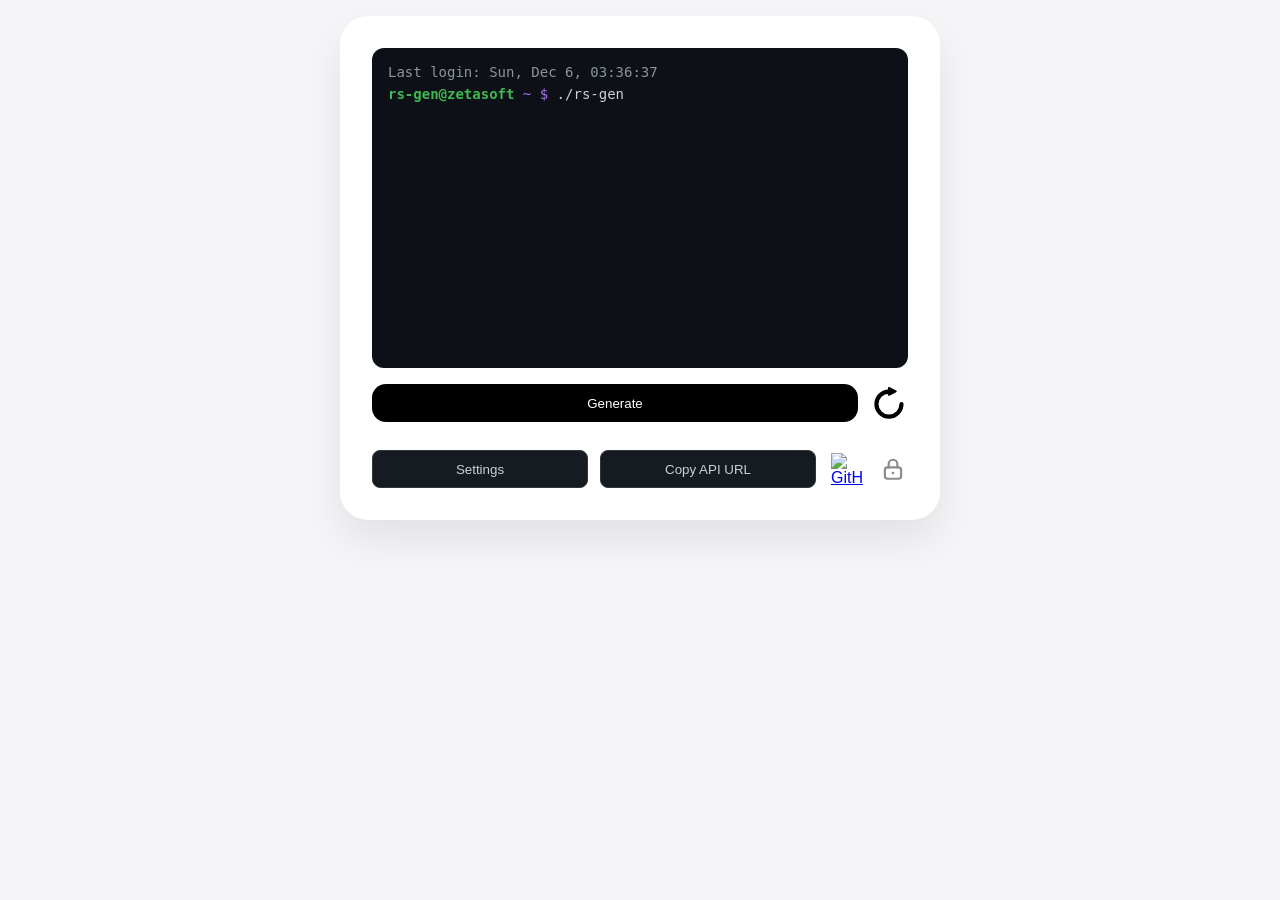
==== simple-web-front/index.html @ 3e701096 "[FCT] Add a discreet link to the admin page A faded lock next to the GitHub icon of the generator pa" ====
<!DOCTYPE html>
<html lang="en">

<head>
  <meta charset="UTF-8">
  <title>Markov Generator</title>
  <meta name="viewport" content="width=device-width, initial-scale=1.0">

  <meta name="description" content="A configurable word generator based on Markov chains.">
  <meta name="theme-color" content="#161b22">

  <link rel="stylesheet" href="style.css">
  <link rel="icon" type="image/png" sizes="32x32" href="icon-32.png">
  <link rel="icon" type="image/png" sizes="192x192" href="icon-192.png">
  <link rel="icon" type="image/svg+xml" href="icon.svg">
  <link rel="apple-touch-icon" sizes="180x180" href="apple-touch-icon.png">
  <meta name="apple-mobile-web-app-title" content="Markov Generator">
  <meta name="apple-mobile-web-app-capable" content="yes">
  <meta name="apple-mobile-web-app-status-bar-style" content="black-translucent">
</head>

<body>

  <div class="app">
    <div class="card">

      <!-- Terminal -->
      <div id="terminal" class="terminal"></div>

      <!-- Generate / Reset -->
      <div class="generate-row">
        <button id="generate-btn" class="primary-btn" title="Generate a new word">
          Generate
        </button>

        <button id="reset-btn" class="icon-btn" title="Clear terminal output">
          <img src="reload.svg" alt="Reset">
        </button>
      </div>

      <!-- Action Buttons -->
      <div class="action-buttons">
        <button id="open-settings" class="action-btn" title="Open configuration panel">
          Settings
        </button>

        <button id="copy-command" class="action-btn"
          title="Copy the API request triggered when clicking Generate"
          disabled>
          Copy API URL
        </button>

        <a href="https://github.com/jferdelyi/rs-gen"
           target="_blank"
           rel="noopener"
           class="icon-btn"
           title="View source code on GitHub">
          <img src="github-icon.svg" alt="GitHub repository">
        </a>

        <a href="admin.html"
           class="icon-btn admin-link"
           title="Model administration">
          <img src="admin-icon.svg" alt="Model administration">
        </a>
      </div>

    </div>
  </div>

  <!-- Settings Modal -->
  <div id="settings-modal" class="hidden modal">
    <div class="modal-content">

      <!-- General Settings -->
      <h3>General Settings</h3>

      <div class="input-group">
        <label for="randomness" class="label-title">
          Randomness
        </label>
        <div class="slider-inline">
          <input type="range"
                 id="randomness"
                 min="0"
                 max="1"
                 step="0.01"
                 value="0.1"
                 title="Adjust the level of randomness applied during prediction">
          <span id="randomness-val" class="slider-value">0.10</span>
        </div>
      </div>

      <div class="input-group">
        <label for="max_n" class="label-title">
          Maximum n-gram order
        </label>
        <div class="slider-inline">
          <input type="range"
                 id="max_n"
                 min="0"
                 max="100"
                 step="1"
                 value="0"
                 title="Limit the maximum n-gram order used for prediction">
          <span id="max_n-val" class="slider-value">No limit</span>
        </div>
      </div>

      <div class="input-group">
        <label for="nb_try" class="label-title">
          Retry Attempts
        </label>
        <div class="slider-inline">
          <input type="range"
                 id="nb_try"
                 min="1"
                 max="100"
                 step="1"
                 value="1"
                 title="Number of retries if the generated word already exists in the training dataset">
          <span id="nb_try-val" class="slider-value">1</span>
        </div>
      </div>

      <label title="Add more randomness to predictions">
        <input type="checkbox" id="reduce_random">
        Advance randomness
      </label>

      <!-- Seed Options -->
      <div id="seed-options">
        <h3>Seed Configuration</h3>

        <label class="seed-option" title="Generate without an initial seed">
          <input type="radio" name="seed" value="none" checked>
          <span>No seed</span>
        </label>

        <label class="seed-option" title="Provide a custom starting sequence">
          <input type="radio" name="seed" value="custom">
          <span>Custom seed</span>
          <input type="text" id="custom-seed" disabled>
        </label>

        <label class="seed-option" title="Select a random seed from a specific n-gram order">
          <input type="radio" name="seed" value="random">
          <span>Random n-gram</span>
          <input type="number" id="random-seed" value="2" min="2" disabled>
        </label>

        <label class="seed-option" title="Select a random seed from a randomly chosen n-gram order">
          <input type="radio" name="seed" value="full-random">
          <span>Fully random</span>
        </label>
      </div>

      <!-- Model Intensities -->
      <h3>Model Weights</h3>
      <div id="model-intensities">Loading models...</div>

      <!-- Close Modal -->
      <button id="close-settings" class="primary-btn">
        Close
      </button>

    </div>
  </div>

  <script src="script.js"></script>
</body>

</html>
---- simple-web-front/style.css ----
/* =========================
   Base Layout
========================= */
*,
*::before,
*::after {
  box-sizing: border-box;
}

body {
  margin: 0;
  font-family: -apple-system, BlinkMacSystemFont, sans-serif;
  background: #f5f5f7;
  display: flex;
  justify-content: center;
  align-items: flex-start;
  height: 100dvh;
  padding-top: 1rem;
  overflow-x: hidden;
}

.app {
  width: 100%;
  max-width: 600px;
}

/* =========================
   Card
========================= */
.card {
  background: #fff;
  padding: 2rem;
  border-radius: 28px;
  box-shadow: 0 20px 40px rgba(0, 0, 0, 0.08);
  display: flex;
  flex-direction: column;
  gap: 1rem;
}

/* =========================
   Terminal
========================= */
.terminal {
  background: #0d1117;
  color: #c9d1d9;
  font-family: "Menlo", "Consolas", monospace;
  font-size: 14px;
  padding: 16px;
  border-radius: 12px;
  height: 320px;
  overflow-y: auto;
  overflow-x: hidden;
}

.terminal-line {
  white-space: pre;
}

.terminal-muted {
  color: #8b949e;
  margin-bottom: 6px;
}

.terminal-user {
  color: #3fb950;
  font-weight: 600;
}

.terminal-path {
  color: #a371f7;
}

/* =========================
   Buttons
========================= */
.primary-btn {
  padding: 0.6rem 1.2rem;
  border-radius: 14px;
  border: none;
  background: black;
  color: white;
  font-family: inherit;
  cursor: pointer;
  transition: background 0.15s, transform 0.05s;
}

.primary-btn:hover {
  background: #222;
}

.primary-btn:active {
  transform: scale(0.98);
}

.primary-btn:disabled {
  opacity: 0.5;
  cursor: not-allowed;
}

.action-buttons {
  display: flex;
  gap: 12px;
  margin-top: 12px;
}

.action-btn {
  flex: 1;
  padding: 10px 14px;
  border-radius: 8px;
  border: 1px solid #30363d;
  background: #161b22;
  color: #c9d1d9;
  cursor: pointer;
  transition: background 0.15s, transform 0.05s;
}

.action-btn:hover:not(:disabled) {
  background: #21262d;
}

.action-btn:active:not(:disabled) {
  transform: scale(0.98);
}

.action-btn:disabled {
  opacity: 0.5;
  cursor: not-allowed;
}

.generate-row {
  display: flex;
  gap: 12px;
}

.generate-row .primary-btn {
  flex: 1;
}

/* Icon button for reset / GitHub */
.icon-btn {
  display: inline-flex;
  align-items: center;
  justify-content: center;
  width: 38px;
  height: 38px;
  border-radius: 12px;
  border: 1px solid transparent;
  background: transparent;
  cursor: pointer;
  transition: background 0.15s ease, transform 0.05s ease;
  padding: 0;
}

.icon-btn img {
  width: 32px;
  height: 32px;
}

.icon-btn:hover {
  background: rgba(0, 0, 0, 0.08);
}

.icon-btn:active {
  transform: scale(0.96);
}

/* Link to the admin page: faded until hovered, narrow enough to keep
   "Copy API URL" on one line on a 375 px phone */
.admin-link {
  width: 30px;
}

.admin-link img {
  width: 26px;
  height: 26px;
  opacity: 0.45;
  transition: opacity 0.15s ease;
}

.admin-link:hover img,
.admin-link:focus-visible img {
  opacity: 1;
}

/* =========================
   Form Elements
========================= */
.input-group {
  margin-bottom: 1.2rem;
}

.label-title {
  display: block;
  margin-bottom: 0.4rem;
  font-weight: 500;
}

input[type="range"] {
  width: 100%;
}

input[type="number"],
input[type="text"] {
  width: 100%;
  padding: 0.4rem;
  border-radius: 6px;
  border: 1px solid #ccc;
}

input[type="radio"],
input[type="checkbox"] {
  transform: scale(1.1);
}

/* Slider inline */
.slider-inline {
  display: flex;
  align-items: center;
  gap: 0.8rem;
}

.slider-inline input[type="range"] {
  flex: 1;
}

.slider-value {
  min-width: 50px;
  text-align: right;
  font-weight: 600;
}

/* =========================
   Seed Options
========================= */
#seed-options {
  display: flex;
  flex-direction: column;
  gap: 8px;
  max-width: 100%;
}

.seed-option {
  display: grid;
  grid-template-columns: 24px 1fr minmax(50px, 1fr);
  align-items: center;
  gap: 10px;
}

.seed-option input[type="text"],
.seed-option input[type="number"] {
  width: 100%;
  min-width: 0;
}

/* =========================
   Modal
========================= */
.modal {
  position: fixed;
  inset: 0;
  background: rgba(0, 0, 0, 0.2);
  backdrop-filter: blur(8px);
  z-index: 10;
  overflow-y: auto;
  overflow-x: hidden;
  padding: 1rem;
}

.modal-content {
  background: #fff;
  padding: 1rem;
  border-radius: 28px;
  width: 100%;
  max-width: 500px;
  margin: 2rem auto;
  display: flex;
  flex-direction: column;
  gap: 1rem;
  overflow-x: hidden;
}

/* =========================
   Utilities
========================= */
.hidden {
  display: none;
}

.hidden-slider {
  display: none;
}

/* =========================
   Responsive
========================= */
@media (max-width: 600px) {
  .card {
    padding: 1rem;
  }

  .terminal {
    height: 60dvh;
  }

  .modal-content {
    padding: 1rem;
    max-width: 100%;
  }

  input[type="number"],
  input[type="text"] {
    padding: 0.6rem;
  }

  .seed-option {
    grid-template-columns: 24px 1fr minmax(40px, 1fr);
  }
}
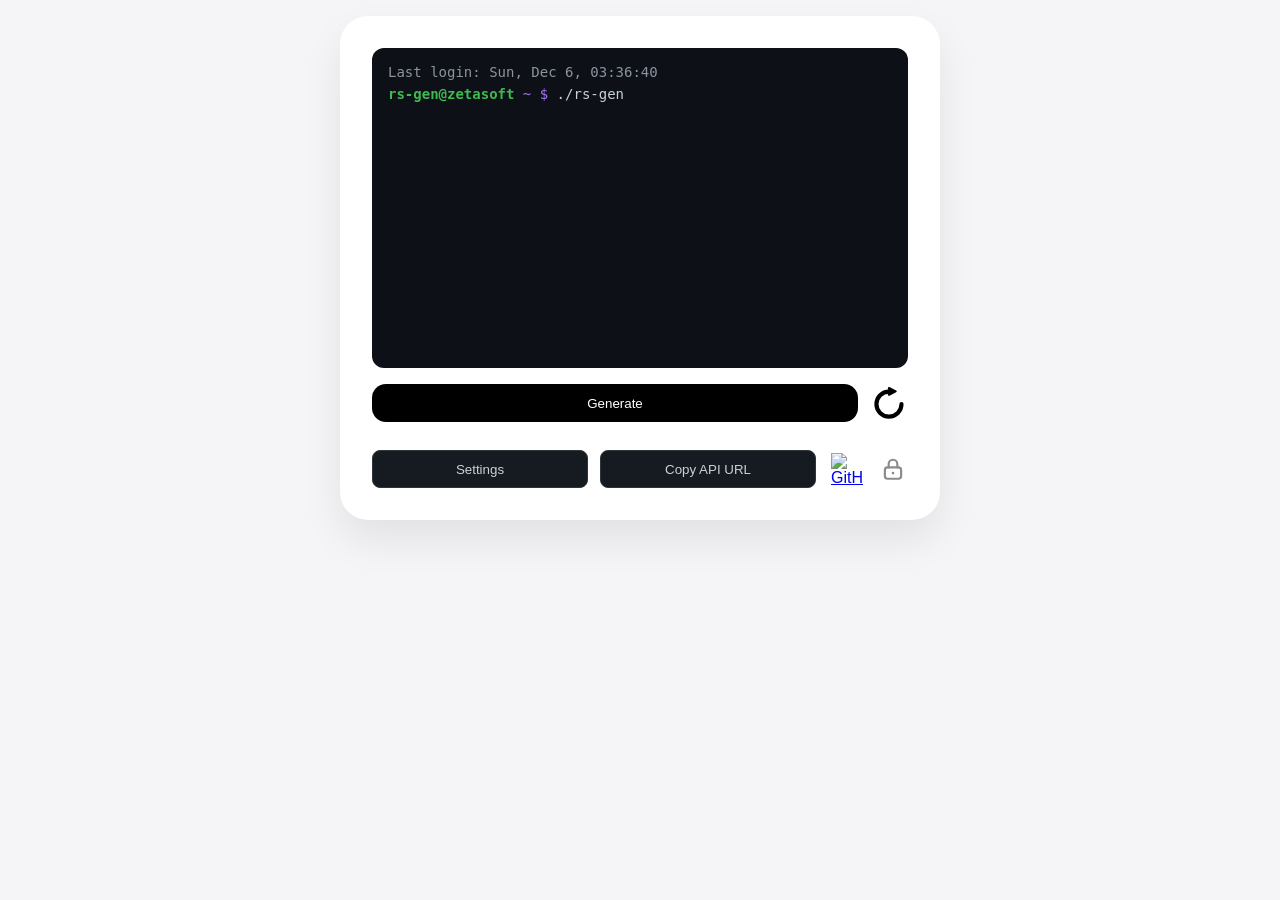
==== commit 5533871e: "[QA] Bring the web front to WCAG 2.2 AA" ====
--- a/simple-web-front/index.html
+++ b/simple-web-front/index.html
@@ -9,6 +9,7 @@
   <meta name="description" content="A configurable word generator based on Markov chains.">
   <meta name="theme-color" content="#161b22">
 
+  <link rel="stylesheet" href="theme.css">
   <link rel="stylesheet" href="style.css">
   <link rel="icon" type="image/png" sizes="32x32" href="icon-32.png">
   <link rel="icon" type="image/png" sizes="192x192" href="icon-192.png">
@@ -26,6 +27,8 @@
 
       <!-- Terminal -->
       <div id="terminal" class="terminal"></div>
+      <!-- The terminal writes each word letter by letter: the whole word is announced here -->
+      <p id="announcer" class="visually-hidden" role="status"></p>
 
       <!-- Generate / Reset -->
       <div class="generate-row">
@@ -69,11 +72,11 @@
   </div>
 
   <!-- Settings Modal -->
-  <div id="settings-modal" class="hidden modal">
+  <dialog id="settings-modal" class="modal" aria-labelledby="settings-title">
     <div class="modal-content">
 
       <!-- General Settings -->
-      <h3>General Settings</h3>
+      <h3 id="settings-title">General Settings</h3>
 
       <div class="input-group">
         <label for="randomness" class="label-title">
@@ -139,14 +142,14 @@
 
         <label class="seed-option" title="Provide a custom starting sequence">
           <input type="radio" name="seed" value="custom">
-          <span>Custom seed</span>
-          <input type="text" id="custom-seed" disabled>
+          <span id="custom-seed-label">Custom seed</span>
+          <input type="text" id="custom-seed" aria-labelledby="custom-seed-label" disabled>
         </label>
 
         <label class="seed-option" title="Select a random seed from a specific n-gram order">
           <input type="radio" name="seed" value="random">
-          <span>Random n-gram</span>
-          <input type="number" id="random-seed" value="2" min="2" disabled>
+          <span id="random-seed-label">Random n-gram</span>
+          <input type="number" id="random-seed" value="2" min="2" aria-labelledby="random-seed-label" disabled>
         </label>
 
         <label class="seed-option" title="Select a random seed from a randomly chosen n-gram order">
@@ -165,7 +168,7 @@
       </button>
 
     </div>
-  </div>
+  </dialog>
 
   <script src="script.js"></script>
 </body>
--- a/simple-web-front/theme.css
+++ b/simple-web-front/theme.css
@@ -0,0 +1,52 @@
+/* =========================
+   Theme: every color of the front, loaded before style.css.
+   style.css and admin.css use these tokens only. The contrast of each
+   text on its background (4.5:1) and of the field borders and the focus
+   ring (3:1) is checked by rs-gen-server/tests/web_front.rs (WCAG 2.2 AA).
+========================= */
+:root {
+  /* Page and cards */
+  --page: #f5f5f7;
+  --surface: #ffffff;
+  --text: #000000;
+  --muted: #57606a;
+  --card-border: #eaeef2;
+  --shadow: rgba(0, 0, 0, 0.08);
+  --icon-hover: rgba(0, 0, 0, 0.08);
+  --backdrop: rgba(0, 0, 0, 0.2);
+
+  /* Terminal */
+  --terminal: #0d1117;
+  --terminal-text: #c9d1d9;
+  --terminal-muted: #8b949e;
+  --terminal-user: #3fb950;
+  --terminal-path: #a371f7;
+
+  /* Buttons */
+  --primary: #000000;
+  --primary-hover: #222222;
+  --on-primary: #ffffff;
+  --action: #161b22;
+  --action-hover: #21262d;
+  --action-border: #30363d;
+  --on-action: #c9d1d9;
+  --danger: #d92d20;
+  --danger-hover: #b42318;
+  --on-danger: #ffffff;
+
+  /* Fields and keyboard focus */
+  --field-border: #848d97;
+  --focus: #0969da;
+
+  /* Status of a model */
+  --success: #1a7f37;
+  --busy: #9a6700;
+
+  /* Messages */
+  --error-text: #b42318;
+  --error-surface: #fef3f2;
+  --warning-text: #7a4d00;
+  --warning-surface: #fff8e6;
+  --success-text: #067647;
+  --success-surface: #ecfdf3;
+}
--- a/simple-web-front/style.css
+++ b/simple-web-front/style.css
@@ -10,7 +10,8 @@
 body {
   margin: 0;
   font-family: -apple-system, BlinkMacSystemFont, sans-serif;
-  background: #f5f5f7;
+  background: var(--page);
+  color: var(--text);
   display: flex;
   justify-content: center;
   align-items: flex-start;
@@ -28,10 +29,10 @@
    Card
 ========================= */
 .card {
-  background: #fff;
+  background: var(--surface);
   padding: 2rem;
   border-radius: 28px;
-  box-shadow: 0 20px 40px rgba(0, 0, 0, 0.08);
+  box-shadow: 0 20px 40px var(--shadow);
   display: flex;
   flex-direction: column;
   gap: 1rem;
@@ -41,8 +42,8 @@
    Terminal
 ========================= */
 .terminal {
-  background: #0d1117;
-  color: #c9d1d9;
+  background: var(--terminal);
+  color: var(--terminal-text);
   font-family: "Menlo", "Consolas", monospace;
   font-size: 14px;
   padding: 16px;
@@ -57,17 +58,17 @@
 }
 
 .terminal-muted {
-  color: #8b949e;
+  color: var(--terminal-muted);
   margin-bottom: 6px;
 }
 
 .terminal-user {
-  color: #3fb950;
+  color: var(--terminal-user);
   font-weight: 600;
 }
 
 .terminal-path {
-  color: #a371f7;
+  color: var(--terminal-path);
 }
 
 /* =========================
@@ -77,15 +78,15 @@
   padding: 0.6rem 1.2rem;
   border-radius: 14px;
   border: none;
-  background: black;
-  color: white;
+  background: var(--primary);
+  color: var(--on-primary);
   font-family: inherit;
   cursor: pointer;
   transition: background 0.15s, transform 0.05s;
 }
 
 .primary-btn:hover {
-  background: #222;
+  background: var(--primary-hover);
 }
 
 .primary-btn:active {
@@ -107,15 +108,15 @@
   flex: 1;
   padding: 10px 14px;
   border-radius: 8px;
-  border: 1px solid #30363d;
-  background: #161b22;
-  color: #c9d1d9;
+  border: 1px solid var(--action-border);
+  background: var(--action);
+  color: var(--on-action);
   cursor: pointer;
   transition: background 0.15s, transform 0.05s;
 }
 
 .action-btn:hover:not(:disabled) {
-  background: #21262d;
+  background: var(--action-hover);
 }
 
 .action-btn:active:not(:disabled) {
@@ -157,7 +158,7 @@
 }
 
 .icon-btn:hover {
-  background: rgba(0, 0, 0, 0.08);
+  background: var(--icon-hover);
 }
 
 .icon-btn:active {
@@ -204,7 +205,7 @@
   width: 100%;
   padding: 0.4rem;
   border-radius: 6px;
-  border: 1px solid #ccc;
+  border: 1px solid var(--field-border);
 }
 
 input[type="radio"],
@@ -255,19 +256,32 @@
 /* =========================
    Modal
 ========================= */
+/* A native <dialog> opened with showModal(): the page behind stops answering
+   and Escape closes it. The dialog covers the screen and scrolls; its card is
+   .modal-content, so a press outside the card lands on the dialog itself. */
 .modal {
   position: fixed;
   inset: 0;
-  background: rgba(0, 0, 0, 0.2);
-  backdrop-filter: blur(8px);
-  z-index: 10;
+  width: 100%;
+  height: 100%;
+  max-width: none;
+  max-height: none;
+  margin: 0;
+  border: none;
+  background: transparent;
+  color: inherit;
   overflow-y: auto;
   overflow-x: hidden;
   padding: 1rem;
 }
 
+.modal::backdrop {
+  background: var(--backdrop);
+  backdrop-filter: blur(8px);
+}
+
 .modal-content {
-  background: #fff;
+  background: var(--surface);
   padding: 1rem;
   border-radius: 28px;
   width: 100%;
@@ -286,6 +300,28 @@
   display: none;
 }
 
+/* Out of sight but still read by screen readers and password managers. An
+   empty message takes it instead of .hidden: a live region removed with
+   display: none is not announced when its text comes back. !important: the
+   rules of the fields and of the messages must not give it a size again. */
+.visually-hidden {
+  position: absolute !important;
+  width: 1px !important;
+  height: 1px !important;
+  margin: -1px !important;
+  padding: 0 !important;
+  border: 0 !important;
+  overflow: hidden !important;
+  clip: rect(0 0 0 0) !important;
+  white-space: nowrap !important;
+}
+
+/* The keyboard focus, drawn the same way on every control */
+:focus-visible {
+  outline: 2px solid var(--focus);
+  outline-offset: 2px;
+}
+
 .hidden-slider {
   display: none;
 }
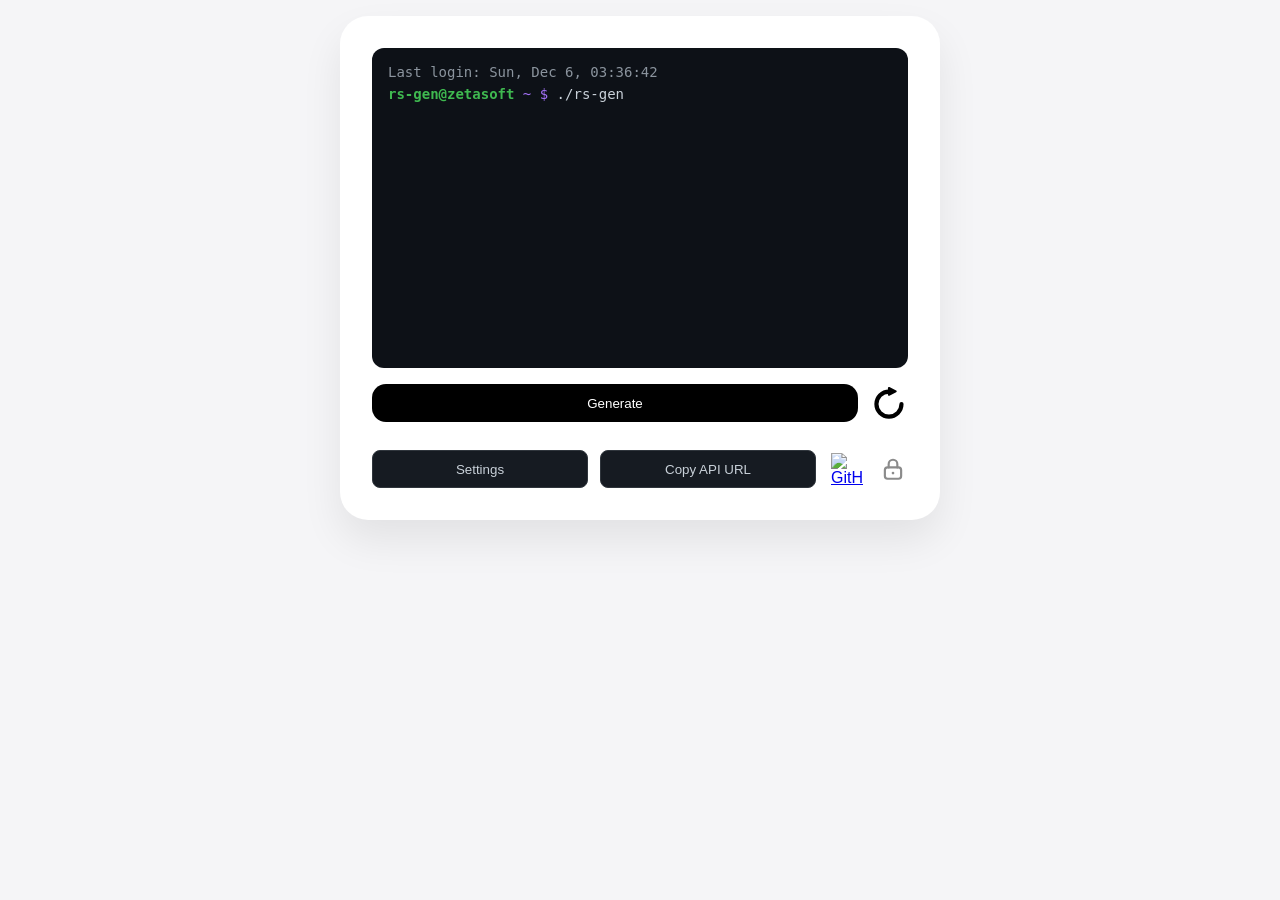
==== commit 66dd69b9: "[BUG] Open the settings dialog on its title, without a focus ring in Safari In Safari, opening the s" ====
--- a/simple-web-front/index.html
+++ b/simple-web-front/index.html
@@ -75,8 +75,9 @@
   <dialog id="settings-modal" class="modal" aria-labelledby="settings-title">
     <div class="modal-content">
 
-      <!-- General Settings -->
-      <h3 id="settings-title">General Settings</h3>
+      <!-- General Settings. The dialog opens on its title: Safari would draw the focus ring
+           on the first slider, even after a mouse click. Tab leads to the slider. -->
+      <h3 id="settings-title" tabindex="-1" autofocus>General Settings</h3>
 
       <div class="input-group">
         <label for="randomness" class="label-title">
--- a/simple-web-front/style.css
+++ b/simple-web-front/style.css
@@ -74,6 +74,12 @@
 /* =========================
    Buttons
 ========================= */
+/* WebKit gives the buttons the small font of the system (11 px), Chromium and Firefox
+   13.333 px: every button gets the latter, the size of the links drawn as buttons */
+button {
+  font-size: 13.333px;
+}
+
 .primary-btn {
   padding: 0.6rem 1.2rem;
   border-radius: 14px;
@@ -322,6 +328,12 @@
   outline-offset: 2px;
 }
 
+/* An element focused by script only, such as the title a dialog opens on, is not a
+   control: no ring. Safari would draw one even after a mouse click. */
+[tabindex="-1"]:focus {
+  outline: none;
+}
+
 .hidden-slider {
   display: none;
 }
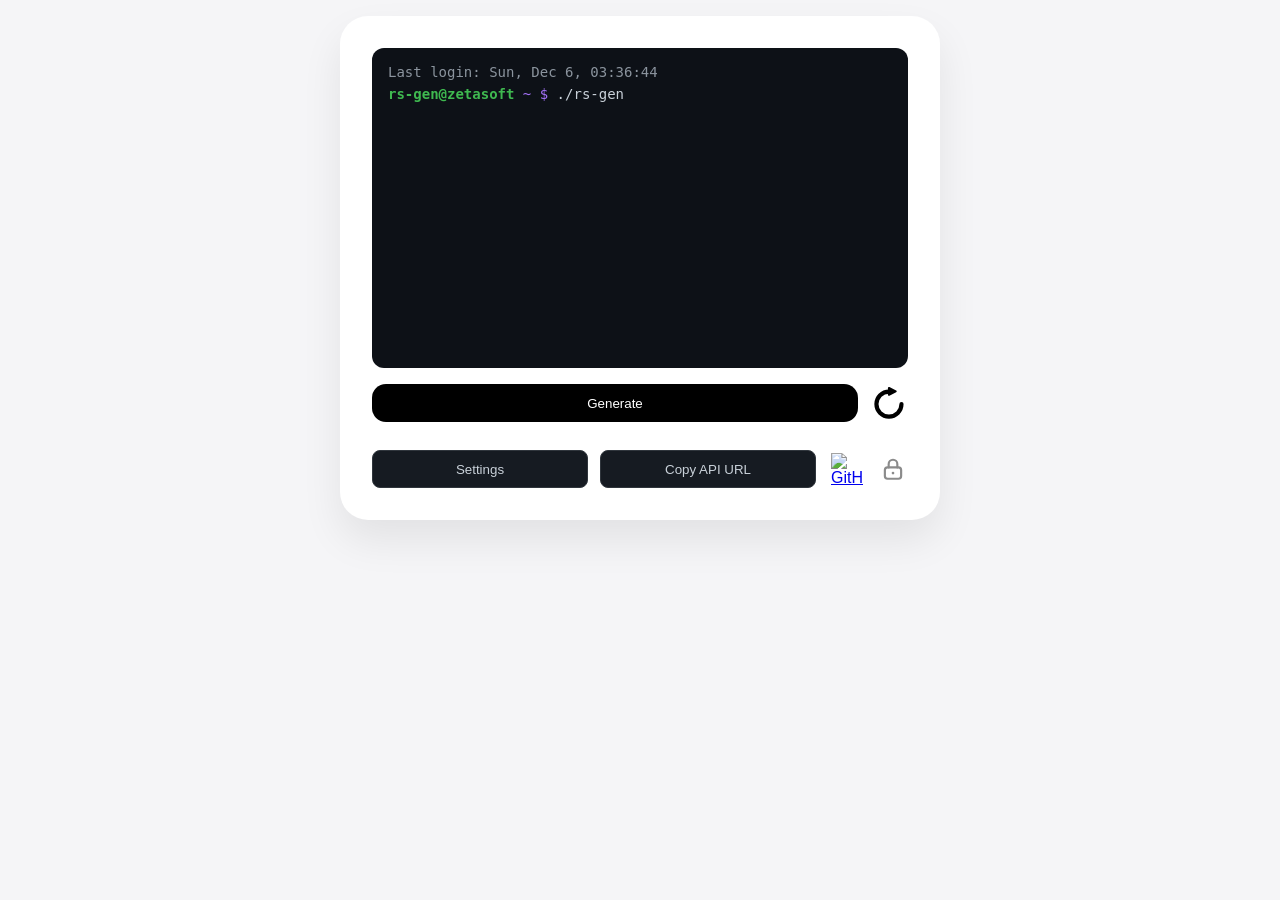
==== commit 9695b863: "[FCT] Show a tooltip on every control, on hover and on keyboard focus The browser draws a title only" ====
--- a/simple-web-front/index.html
+++ b/simple-web-front/index.html
@@ -164,13 +164,14 @@
       <div id="model-intensities">Loading models...</div>
 
       <!-- Close Modal -->
-      <button id="close-settings" class="primary-btn">
+      <button id="close-settings" class="primary-btn" title="Close the settings: they are saved in this browser">
         Close
       </button>
 
     </div>
   </dialog>
 
+  <script src="tooltip.js"></script>
   <script src="script.js"></script>
 </body>
 
--- a/simple-web-front/theme.css
+++ b/simple-web-front/theme.css
@@ -49,4 +49,8 @@
   --warning-surface: #fff8e6;
   --success-text: #067647;
   --success-surface: #ecfdf3;
+
+  /* Tooltips */
+  --tooltip: #1f2328;
+  --on-tooltip: #ffffff;
 }
--- a/simple-web-front/style.css
+++ b/simple-web-front/style.css
@@ -334,6 +334,21 @@
   outline: none;
 }
 
+/* The tooltips drawn by tooltip.js, over the page and over the dialogs */
+.tooltip {
+  position: fixed;
+  z-index: 1000;
+  box-sizing: border-box;
+  padding: 6px 10px;
+  border-radius: 6px;
+  background: var(--tooltip);
+  color: var(--on-tooltip);
+  font-size: 13px;
+  line-height: 1.4;
+  box-shadow: 0 4px 12px var(--shadow);
+  overflow-wrap: break-word;
+}
+
 .hidden-slider {
   display: none;
 }
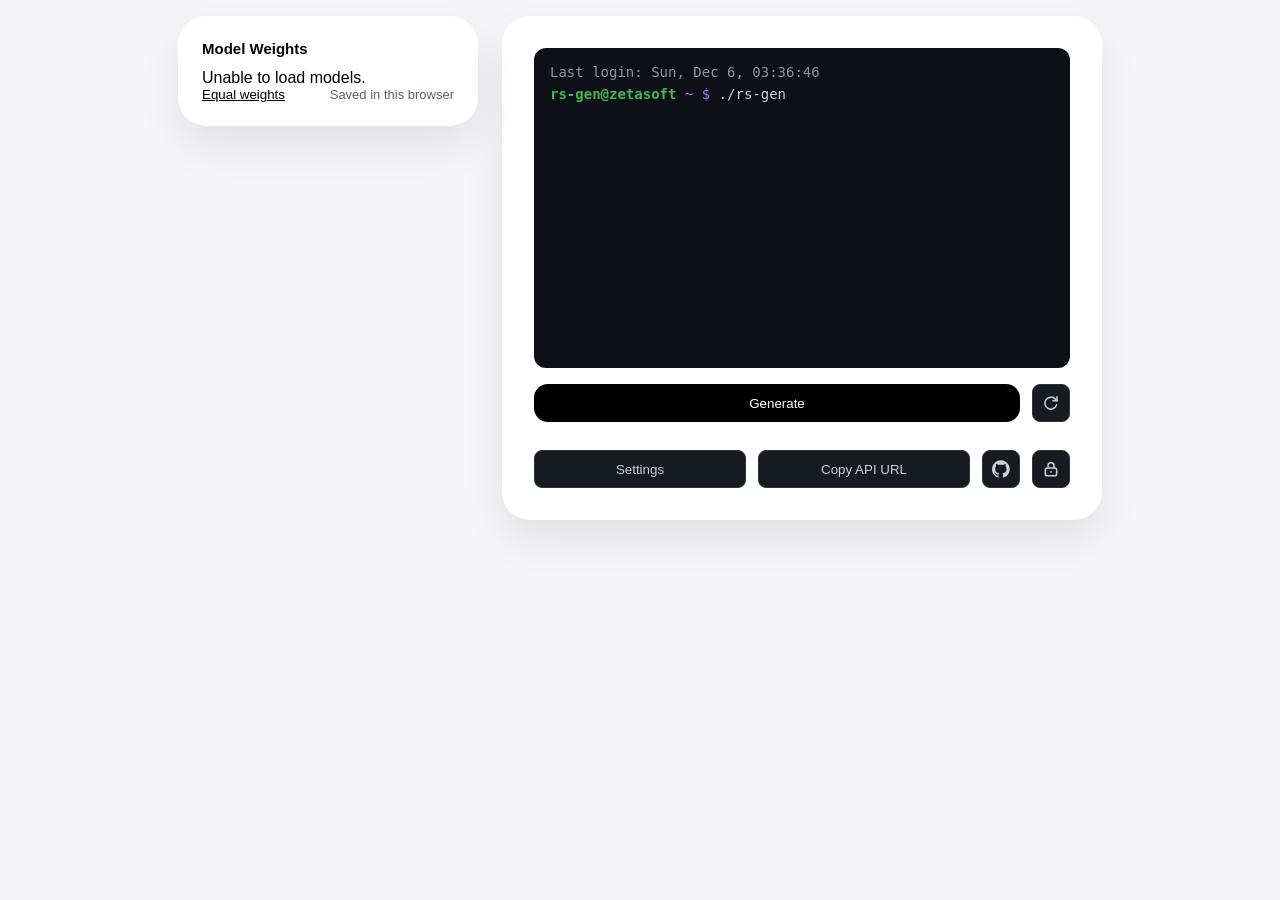
==== commit f7e89e62: "[FCT] Show the model weights next to the terminal on a wide screen On a screen 1000 px wide or more," ====
--- a/simple-web-front/index.html
+++ b/simple-web-front/index.html
@@ -23,7 +23,7 @@
 <body>
 
   <div class="app">
-    <div class="card">
+    <div class="card generator-card">
 
       <!-- Terminal -->
       <div id="terminal" class="terminal"></div>
@@ -36,8 +36,8 @@
           Generate
         </button>
 
-        <button id="reset-btn" class="icon-btn" title="Clear terminal output">
-          <img src="reload.svg" alt="Reset">
+        <button id="reset-btn" class="icon-btn" title="Clear terminal output" aria-label="Reset">
+          <svg viewBox="0 0 24 24" fill="none" stroke="currentColor" stroke-width="2" stroke-linecap="round" stroke-linejoin="round" aria-hidden="true"><path d="M19.5 14.5A8 8 0 1 1 17.5 6.5L20 9"/><polyline points="20 3.5 20 9 14.5 9"/></svg>
         </button>
       </div>
 
@@ -57,18 +57,27 @@
            target="_blank"
            rel="noopener"
            class="icon-btn"
-           title="View source code on GitHub">
-          <img src="github-icon.svg" alt="GitHub repository">
+           title="View source code on GitHub"
+           aria-label="GitHub repository">
+          <svg viewBox="0 -0.5 25 25" fill="currentColor" aria-hidden="true"><path d="m12.301 0h.093c2.242 0 4.34.613 6.137 1.68l-.055-.031c1.871 1.094 3.386 2.609 4.449 4.422l.031.058c1.04 1.769 1.654 3.896 1.654 6.166 0 5.406-3.483 10-8.327 11.658l-.087.026c-.063.02-.135.031-.209.031-.162 0-.312-.054-.433-.144l.002.001c-.128-.115-.208-.281-.208-.466 0-.005 0-.01 0-.014v.001q0-.048.008-1.226t.008-2.154c.007-.075.011-.161.011-.249 0-.792-.323-1.508-.844-2.025.618-.061 1.176-.163 1.718-.305l-.076.017c.573-.16 1.073-.373 1.537-.642l-.031.017c.508-.28.938-.636 1.292-1.058l.006-.007c.372-.476.663-1.036.84-1.645l.009-.035c.209-.683.329-1.468.329-2.281 0-.045 0-.091-.001-.136v.007c0-.022.001-.047.001-.072 0-1.248-.482-2.383-1.269-3.23l.003.003c.168-.44.265-.948.265-1.479 0-.649-.145-1.263-.404-1.814l.011.026c-.115-.022-.246-.035-.381-.035-.334 0-.649.078-.929.216l.012-.005c-.568.21-1.054.448-1.512.726l.038-.022-.609.384c-.922-.264-1.981-.416-3.075-.416s-2.153.152-3.157.436l.081-.02q-.256-.176-.681-.433c-.373-.214-.814-.421-1.272-.595l-.066-.022c-.293-.154-.64-.244-1.009-.244-.124 0-.246.01-.364.03l.013-.002c-.248.524-.393 1.139-.393 1.788 0 .531.097 1.04.275 1.509l-.01-.029c-.785.844-1.266 1.979-1.266 3.227 0 .025 0 .051.001.076v-.004c-.001.039-.001.084-.001.13 0 .809.12 1.591.344 2.327l-.015-.057c.189.643.476 1.202.85 1.693l-.009-.013c.354.435.782.793 1.267 1.062l.022.011c.432.252.933.465 1.46.614l.046.011c.466.125 1.024.227 1.595.284l.046.004c-.431.428-.718 1-.784 1.638l-.001.012c-.207.101-.448.183-.699.236l-.021.004c-.256.051-.549.08-.85.08-.022 0-.044 0-.066 0h.003c-.394-.008-.756-.136-1.055-.348l.006.004c-.371-.259-.671-.595-.881-.986l-.007-.015c-.198-.336-.459-.614-.768-.827l-.009-.006c-.225-.169-.49-.301-.776-.38l-.016-.004-.32-.048c-.023-.002-.05-.003-.077-.003-.14 0-.273.028-.394.077l.007-.003q-.128.072-.08.184c.039.086.087.16.145.225l-.001-.001c.061.072.13.135.205.19l.003.002.112.08c.283.148.516.354.693.603l.004.006c.191.237.359.505.494.792l.01.024.16.368c.135.402.38.738.7.981l.005.004c.3.234.662.402 1.057.478l.016.002c.33.064.714.104 1.106.112h.007c.045.002.097.002.15.002.261 0 .517-.021.767-.062l-.027.004.368-.064q0 .609.008 1.418t.008.873v.014c0 .185-.08.351-.208.466h-.001c-.119.089-.268.143-.431.143-.075 0-.147-.011-.214-.032l.005.001c-4.929-1.689-8.409-6.283-8.409-11.69 0-2.268.612-4.393 1.681-6.219l-.032.058c1.094-1.871 2.609-3.386 4.422-4.449l.058-.031c1.739-1.034 3.835-1.645 6.073-1.645h.098-.005zm-7.64 17.666q.048-.112-.112-.192-.16-.048-.208.032-.048.112.112.192.144.096.208-.032zm.497.545q.112-.08-.032-.256-.16-.144-.256-.048-.112.08.032.256.159.157.256.047zm.48.72q.144-.112 0-.304-.128-.208-.272-.096-.144.08 0 .288t.272.112zm.672.673q.128-.128-.064-.304-.192-.192-.32-.048-.144.128.064.304.192.192.32.044zm.913.4q.048-.176-.208-.256-.24-.064-.304.112t.208.24q.24.097.304-.096zm1.009.08q0-.208-.272-.176-.256 0-.256.176 0 .208.272.176.256.001.256-.175zm.929-.16q-.032-.176-.288-.144-.256.048-.224.24t.288.128.225-.224z"/></svg>
         </a>
 
         <a href="admin.html"
-           class="icon-btn admin-link"
-           title="Model administration">
-          <img src="admin-icon.svg" alt="Model administration">
+           class="icon-btn"
+           title="Model administration"
+           aria-label="Model administration">
+          <svg viewBox="0 0 24 24" fill="none" stroke="currentColor" stroke-width="2" stroke-linecap="round" stroke-linejoin="round" aria-hidden="true"><rect x="4.5" y="10.5" width="15" height="10.5" rx="2.5"/><path d="M8 10.5V7.5a4 4 0 0 1 8 0v3"/><circle cx="12" cy="15.75" r="1.25" fill="currentColor" stroke="none"/></svg>
         </a>
       </div>
 
     </div>
+
+    <!-- On a wide screen, the weights of the models next to the terminal: script.js moves them
+         here from the settings dialog. After the terminal in the page, so that the keyboard
+         reaches Generate first -->
+    <aside id="weights-panel" class="card weights-panel" aria-labelledby="weights-panel-title">
+      <h2 id="weights-panel-title">Model Weights</h2>
+    </aside>
   </div>
 
   <!-- Settings Modal -->
@@ -160,8 +169,14 @@
       </div>
 
       <!-- Model Intensities -->
-      <h3>Model Weights</h3>
-      <div id="model-intensities">Loading models...</div>
+      <h3 id="weights-dialog-title">Model Weights</h3>
+      <div id="weights" class="weights">
+        <div id="model-intensities">Loading models...</div>
+        <div class="weights-foot">
+          <button id="equal-weights" class="text-btn" title="Give every model the same weight, 100%">Equal weights</button>
+          <span class="weights-note">Saved in this browser</span>
+        </div>
+      </div>
 
       <!-- Close Modal -->
       <button id="close-settings" class="primary-btn" title="Close the settings: they are saved in this browser">
--- a/simple-web-front/style.css
+++ b/simple-web-front/style.css
@@ -143,50 +143,45 @@
   flex: 1;
 }
 
-/* Icon button for reset / GitHub */
+/* Icon buttons (reset, GitHub, admin): squares drawn as the action buttons, the icon written
+   in the page in the color of the button */
 .icon-btn {
+  flex: 0 0 auto;
   display: inline-flex;
   align-items: center;
   justify-content: center;
   width: 38px;
   height: 38px;
-  border-radius: 12px;
-  border: 1px solid transparent;
-  background: transparent;
+  padding: 0;
+  border-radius: 8px;
+  border: 1px solid var(--action-border);
+  background: var(--action);
+  color: var(--on-action);
   cursor: pointer;
   transition: background 0.15s ease, transform 0.05s ease;
-  padding: 0;
-}
-
-.icon-btn img {
-  width: 32px;
-  height: 32px;
+}
+
+.icon-btn svg {
+  width: 18px;
+  height: 18px;
 }
 
 .icon-btn:hover {
-  background: var(--icon-hover);
+  background: var(--action-hover);
 }
 
 .icon-btn:active {
   transform: scale(0.96);
 }
 
-/* Link to the admin page: faded until hovered, narrow enough to keep
-   "Copy API URL" on one line on a 375 px phone */
-.admin-link {
-  width: 30px;
-}
-
-.admin-link img {
-  width: 26px;
-  height: 26px;
-  opacity: 0.45;
-  transition: opacity 0.15s ease;
-}
-
-.admin-link:hover img,
-.admin-link:focus-visible img {
-  opacity: 1;
+/* A button drawn as underlined text, such as Equal weights */
+.text-btn {
+  padding: 0;
+  border: none;
+  background: none;
+  color: var(--text);
+  text-decoration: underline;
+  cursor: pointer;
 }
 
 /* =========================
@@ -234,6 +229,45 @@
   min-width: 50px;
   text-align: right;
   font-weight: 600;
+}
+
+/* =========================
+   Model weights: in the settings dialog, or in their panel on a wide screen
+========================= */
+.weights-foot {
+  display: flex;
+  justify-content: space-between;
+  align-items: center;
+  gap: 12px;
+  font-size: 13px;
+}
+
+.weights-note {
+  color: var(--muted);
+}
+
+/* Shown on a wide screen only, see the end of this file */
+.weights-panel {
+  display: none;
+}
+
+.weights-panel h2 {
+  margin: 0;
+  font-size: 15px;
+}
+
+.weights-panel .input-group {
+  margin-bottom: 0.5rem;
+}
+
+.weights-panel .label-title {
+  margin-bottom: 0.15rem;
+  font-size: 13px;
+}
+
+.weights-panel .slider-value {
+  min-width: 44px;
+  font-size: 13px;
 }
 
 /* =========================
@@ -349,10 +383,6 @@
   overflow-wrap: break-word;
 }
 
-.hidden-slider {
-  display: none;
-}
-
 /* =========================
    Responsive
 ========================= */
@@ -378,4 +408,37 @@
   .seed-option {
     grid-template-columns: 24px 1fr minmax(40px, 1fr);
   }
-}
+
+  /* The square icon buttons leave less room: "Copy API URL" stays on one line at 360 px */
+  .action-buttons {
+    gap: 8px;
+  }
+
+  .action-btn {
+    padding: 10px 8px;
+  }
+}
+
+/* A wide screen: the weights in their panel, left of the terminal. script.js moves them at
+   the same width */
+@media (min-width: 1000px) {
+  .app {
+    max-width: 924px;
+    display: grid;
+    grid-template-columns: 300px 600px;
+    grid-template-areas: "weights generator";
+    gap: 24px;
+    align-items: start;
+  }
+
+  .generator-card {
+    grid-area: generator;
+  }
+
+  .weights-panel {
+    display: flex;
+    grid-area: weights;
+    padding: 1.5rem;
+    gap: 0.75rem;
+  }
+}
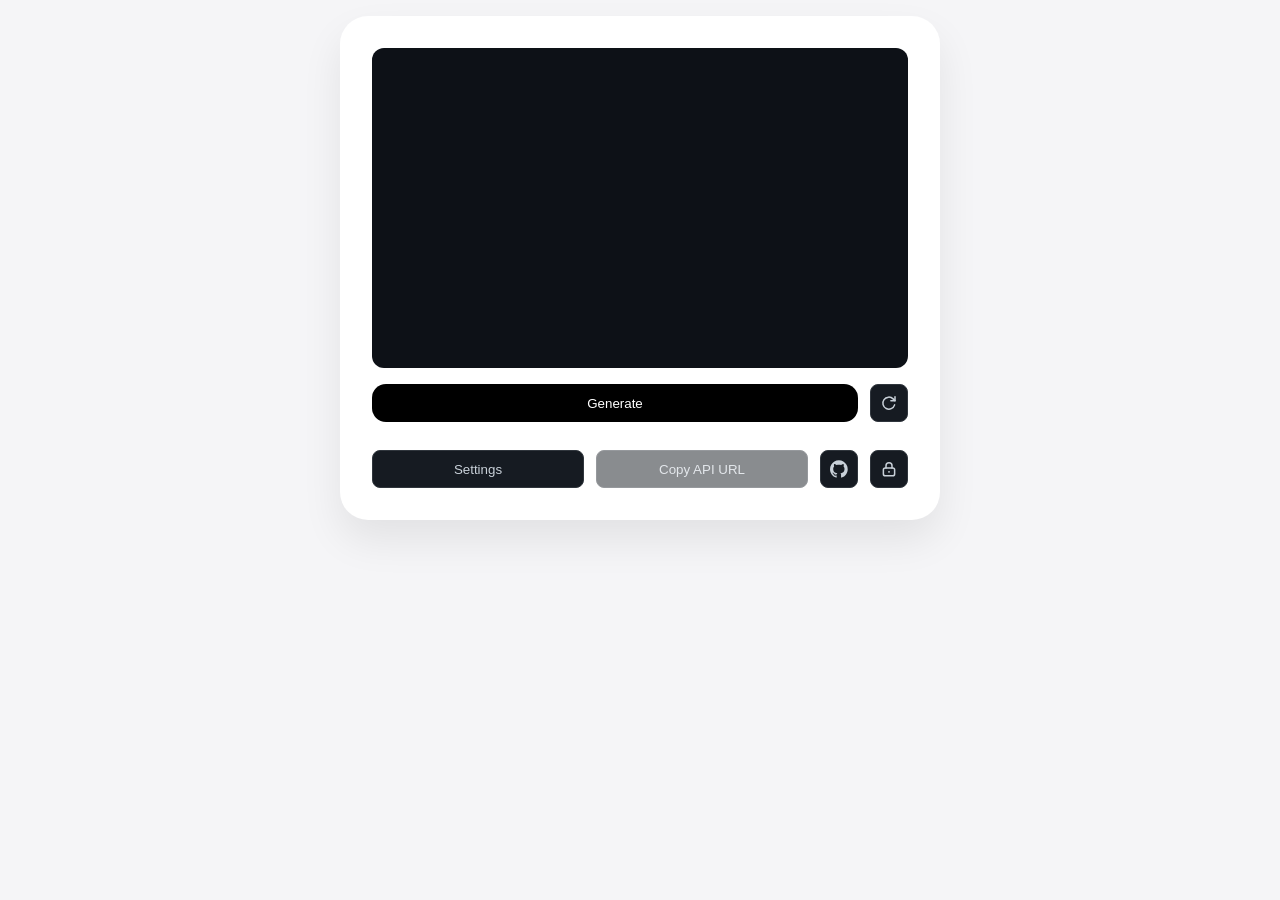
==== commit 9b3ee092: "[QA] Draw the icon buttons as the other buttons of the page The reset arrow, the GitHub logo and the" ====
--- a/simple-web-front/index.html
+++ b/simple-web-front/index.html
@@ -23,7 +23,7 @@
 <body>
 
   <div class="app">
-    <div class="card generator-card">
+    <div class="card">
 
       <!-- Terminal -->
       <div id="terminal" class="terminal"></div>
@@ -71,13 +71,6 @@
       </div>
 
     </div>
-
-    <!-- On a wide screen, the weights of the models next to the terminal: script.js moves them
-         here from the settings dialog. After the terminal in the page, so that the keyboard
-         reaches Generate first -->
-    <aside id="weights-panel" class="card weights-panel" aria-labelledby="weights-panel-title">
-      <h2 id="weights-panel-title">Model Weights</h2>
-    </aside>
   </div>
 
   <!-- Settings Modal -->
@@ -169,14 +162,8 @@
       </div>
 
       <!-- Model Intensities -->
-      <h3 id="weights-dialog-title">Model Weights</h3>
-      <div id="weights" class="weights">
-        <div id="model-intensities">Loading models...</div>
-        <div class="weights-foot">
-          <button id="equal-weights" class="text-btn" title="Give every model the same weight, 100%">Equal weights</button>
-          <span class="weights-note">Saved in this browser</span>
-        </div>
-      </div>
+      <h3>Model Weights</h3>
+      <div id="model-intensities">Loading models...</div>
 
       <!-- Close Modal -->
       <button id="close-settings" class="primary-btn" title="Close the settings: they are saved in this browser">
--- a/simple-web-front/theme.css
+++ b/simple-web-front/theme.css
@@ -12,7 +12,6 @@
   --muted: #57606a;
   --card-border: #eaeef2;
   --shadow: rgba(0, 0, 0, 0.08);
-  --icon-hover: rgba(0, 0, 0, 0.08);
   --backdrop: rgba(0, 0, 0, 0.2);
 
   /* Terminal */
--- a/simple-web-front/style.css
+++ b/simple-web-front/style.css
@@ -174,16 +174,6 @@
   transform: scale(0.96);
 }
 
-/* A button drawn as underlined text, such as Equal weights */
-.text-btn {
-  padding: 0;
-  border: none;
-  background: none;
-  color: var(--text);
-  text-decoration: underline;
-  cursor: pointer;
-}
-
 /* =========================
    Form Elements
 ========================= */
@@ -229,45 +219,6 @@
   min-width: 50px;
   text-align: right;
   font-weight: 600;
-}
-
-/* =========================
-   Model weights: in the settings dialog, or in their panel on a wide screen
-========================= */
-.weights-foot {
-  display: flex;
-  justify-content: space-between;
-  align-items: center;
-  gap: 12px;
-  font-size: 13px;
-}
-
-.weights-note {
-  color: var(--muted);
-}
-
-/* Shown on a wide screen only, see the end of this file */
-.weights-panel {
-  display: none;
-}
-
-.weights-panel h2 {
-  margin: 0;
-  font-size: 15px;
-}
-
-.weights-panel .input-group {
-  margin-bottom: 0.5rem;
-}
-
-.weights-panel .label-title {
-  margin-bottom: 0.15rem;
-  font-size: 13px;
-}
-
-.weights-panel .slider-value {
-  min-width: 44px;
-  font-size: 13px;
 }
 
 /* =========================
@@ -418,27 +369,3 @@
     padding: 10px 8px;
   }
 }
-
-/* A wide screen: the weights in their panel, left of the terminal. script.js moves them at
-   the same width */
-@media (min-width: 1000px) {
-  .app {
-    max-width: 924px;
-    display: grid;
-    grid-template-columns: 300px 600px;
-    grid-template-areas: "weights generator";
-    gap: 24px;
-    align-items: start;
-  }
-
-  .generator-card {
-    grid-area: generator;
-  }
-
-  .weights-panel {
-    display: flex;
-    grid-area: weights;
-    padding: 1.5rem;
-    gap: 0.75rem;
-  }
-}
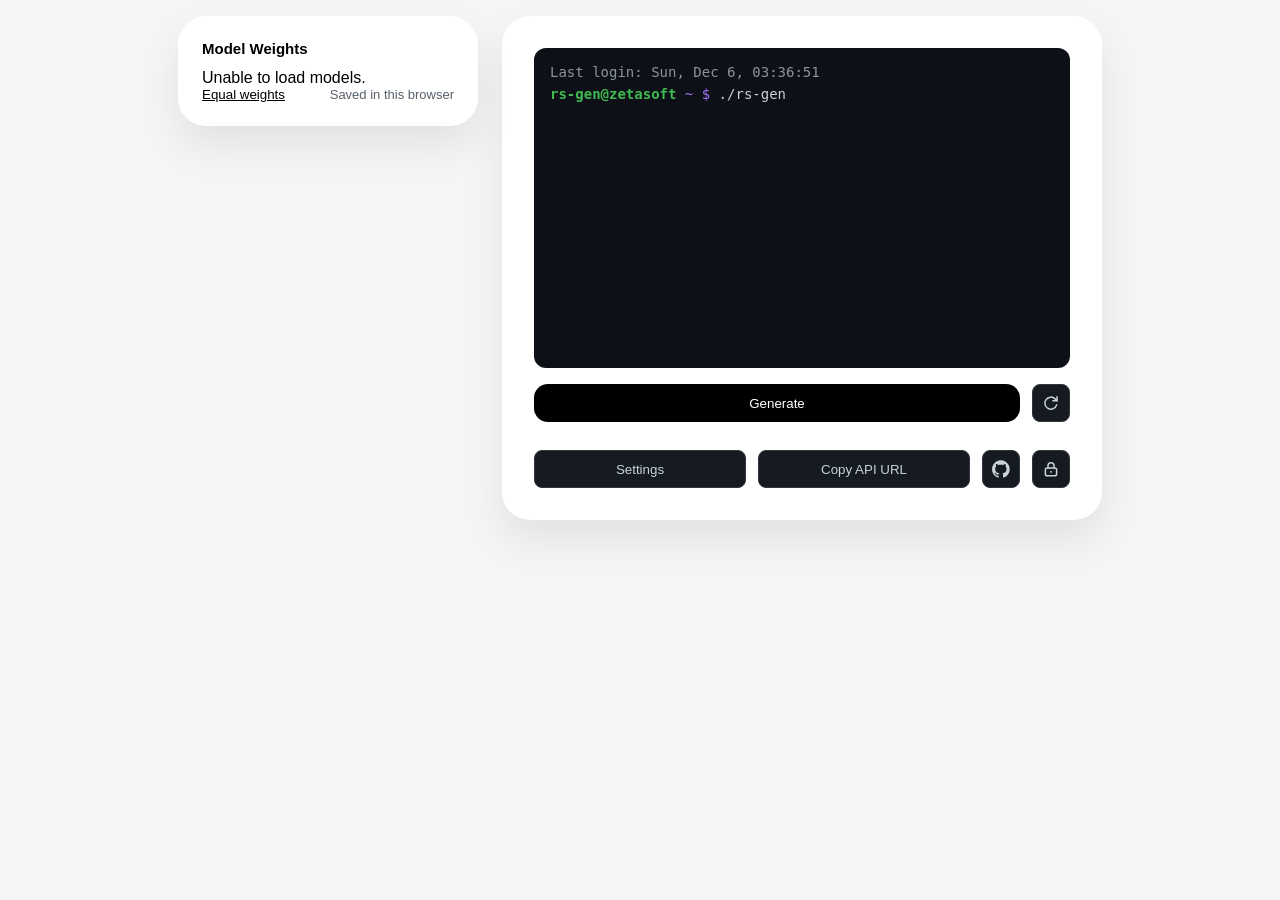
==== commit 977c2e88: "[BUG] Keep the wide layout of the generator page out of the admin page The grid that puts the weight" ====
--- a/simple-web-front/index.html
+++ b/simple-web-front/index.html
@@ -22,8 +22,8 @@
 
 <body>
 
-  <div class="app">
-    <div class="card">
+  <div class="app generator-app">
+    <div class="card generator-card">
 
       <!-- Terminal -->
       <div id="terminal" class="terminal"></div>
@@ -71,6 +71,13 @@
       </div>
 
     </div>
+
+    <!-- On a wide screen, the weights of the models next to the terminal: script.js moves them
+         here from the settings dialog. After the terminal in the page, so that the keyboard
+         reaches Generate first -->
+    <aside id="weights-panel" class="card weights-panel" aria-labelledby="weights-panel-title">
+      <h2 id="weights-panel-title">Model Weights</h2>
+    </aside>
   </div>
 
   <!-- Settings Modal -->
@@ -162,8 +169,14 @@
       </div>
 
       <!-- Model Intensities -->
-      <h3>Model Weights</h3>
-      <div id="model-intensities">Loading models...</div>
+      <h3 id="weights-dialog-title">Model Weights</h3>
+      <div id="weights" class="weights">
+        <div id="model-intensities">Loading models...</div>
+        <div class="weights-foot">
+          <button id="equal-weights" class="text-btn" title="Give every model the same weight, 100%">Equal weights</button>
+          <span class="weights-note">Saved in this browser</span>
+        </div>
+      </div>
 
       <!-- Close Modal -->
       <button id="close-settings" class="primary-btn" title="Close the settings: they are saved in this browser">
--- a/simple-web-front/style.css
+++ b/simple-web-front/style.css
@@ -174,6 +174,16 @@
   transform: scale(0.96);
 }
 
+/* A button drawn as underlined text, such as Equal weights */
+.text-btn {
+  padding: 0;
+  border: none;
+  background: none;
+  color: var(--text);
+  text-decoration: underline;
+  cursor: pointer;
+}
+
 /* =========================
    Form Elements
 ========================= */
@@ -219,6 +229,45 @@
   min-width: 50px;
   text-align: right;
   font-weight: 600;
+}
+
+/* =========================
+   Model weights: in the settings dialog, or in their panel on a wide screen
+========================= */
+.weights-foot {
+  display: flex;
+  justify-content: space-between;
+  align-items: center;
+  gap: 12px;
+  font-size: 13px;
+}
+
+.weights-note {
+  color: var(--muted);
+}
+
+/* Shown on a wide screen only, see the end of this file */
+.weights-panel {
+  display: none;
+}
+
+.weights-panel h2 {
+  margin: 0;
+  font-size: 15px;
+}
+
+.weights-panel .input-group {
+  margin-bottom: 0.5rem;
+}
+
+.weights-panel .label-title {
+  margin-bottom: 0.15rem;
+  font-size: 13px;
+}
+
+.weights-panel .slider-value {
+  min-width: 44px;
+  font-size: 13px;
 }
 
 /* =========================
@@ -369,3 +418,27 @@
     padding: 10px 8px;
   }
 }
+
+/* A wide screen: the weights in their panel, left of the terminal. script.js moves them at
+   the same width. The generator page only: the admin page shares .app */
+@media (min-width: 1000px) {
+  .generator-app {
+    max-width: 924px;
+    display: grid;
+    grid-template-columns: 300px 600px;
+    grid-template-areas: "weights generator";
+    gap: 24px;
+    align-items: start;
+  }
+
+  .generator-card {
+    grid-area: generator;
+  }
+
+  .weights-panel {
+    display: flex;
+    grid-area: weights;
+    padding: 1.5rem;
+    gap: 0.75rem;
+  }
+}
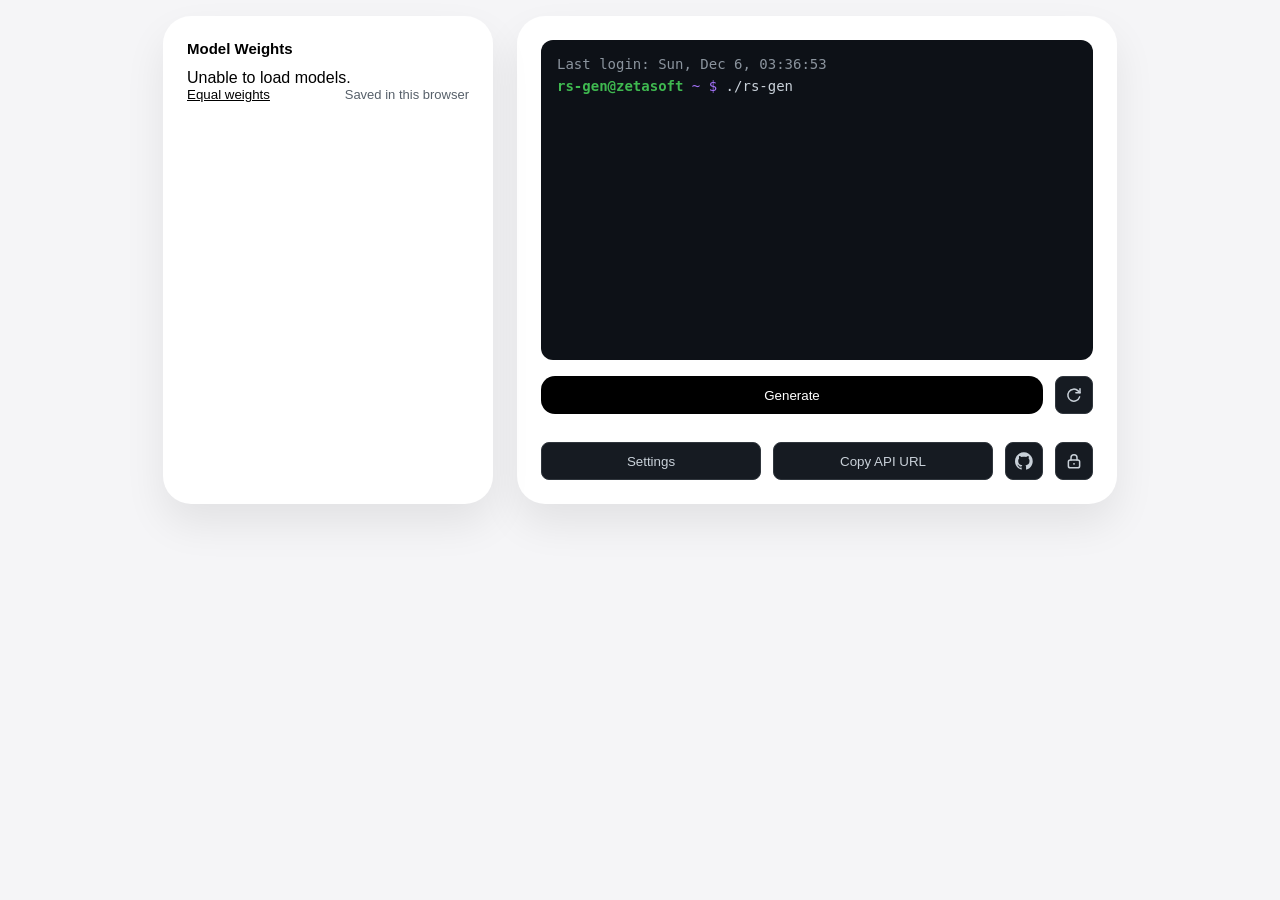
==== commit 269f991b: "[FCT] Show how a word was made, in a panel or a bubble Each word of the terminal keeps its trace and" ====
--- a/simple-web-front/index.html
+++ b/simple-web-front/index.html
@@ -78,7 +78,19 @@
     <aside id="weights-panel" class="card weights-panel" aria-labelledby="weights-panel-title">
       <h2 id="weights-panel-title">Model Weights</h2>
     </aside>
+
+    <!-- On a very wide screen, how a word was made, right of the terminal: the last word
+         generated, or the one hovered or focused. On a narrower one, the bubble below -->
+    <aside id="word-panel" class="card word-panel" aria-labelledby="word-panel-title">
+      <h2 id="word-panel-title">Last Word</h2>
+      <div id="word-panel-body" class="trace">
+        <p class="trace-empty">Generate a word to see how it was made.</p>
+      </div>
+    </aside>
   </div>
+
+  <!-- How a word was made, under the word: placed by script.js -->
+  <div id="word-bubble" class="word-bubble trace hidden" role="group" aria-label="How the word was made"></div>
 
   <!-- Settings Modal -->
   <dialog id="settings-modal" class="modal" aria-labelledby="settings-title">
--- a/simple-web-front/theme.css
+++ b/simple-web-front/theme.css
@@ -20,6 +20,11 @@
   --terminal-muted: #8b949e;
   --terminal-user: #3fb950;
   --terminal-path: #a371f7;
+  /* The trace of a word: a terminal raised over the page, its events */
+  --terminal-raised: #161b22;
+  --terminal-border: #30363d;
+  --terminal-warning: #d29922;
+  --terminal-danger: #f85149;
 
   /* Buttons */
   --primary: #000000;
@@ -52,4 +57,15 @@
   /* Tooltips */
   --tooltip: #1f2328;
   --on-tooltip: #ffffff;
+
+  /* The models of a word (Last Word panel and bubble), read on --terminal-raised: the model
+     with the largest share takes the first color */
+  --model-1: #58a6ff;
+  --model-2: #f0883e;
+  --model-3: #3fb950;
+  --model-4: #bc8cff;
+  --model-5: #f778ba;
+  --model-6: #39c5cf;
+  --model-7: #e3b341;
+  --model-8: #ffa198;
 }
--- a/simple-web-front/style.css
+++ b/simple-web-front/style.css
@@ -269,6 +269,260 @@
   min-width: 44px;
   font-size: 13px;
 }
+
+/* =========================
+   How a word was made: a terminal of its own, in the Last Word panel or in a bubble
+========================= */
+/* A word of the terminal: its trace on a hover, a keyboard focus or a tap */
+.word {
+  cursor: pointer;
+  border-radius: 3px;
+}
+
+.word:hover {
+  text-decoration: underline dotted;
+}
+
+/* Shown on a very wide screen only, see the end of this file */
+.word-panel {
+  display: none;
+}
+
+.word-panel h2 {
+  margin: 0;
+  font-size: 15px;
+}
+
+.trace {
+  container: trace / inline-size;
+  display: flex;
+  flex-direction: column;
+  gap: 10px;
+  padding: 14px 16px;
+  border: 1px solid var(--terminal-border);
+  border-radius: 12px;
+  background: var(--terminal-raised);
+  color: var(--terminal-text);
+  font-family: "Menlo", "Consolas", monospace;
+  font-size: 12px;
+  line-height: 1.5;
+}
+
+/* Under its word, over the page: placed by script.js */
+.word-bubble {
+  position: fixed;
+  z-index: 900;
+  width: min(560px, calc(100vw - 16px));
+  max-height: calc(100vh - 16px);
+  overflow-y: auto;
+  box-shadow: 0 8px 24px var(--shadow);
+}
+
+.trace-empty,
+.trace-attempts {
+  margin: 0;
+  color: var(--terminal-muted);
+}
+
+.trace-head {
+  display: flex;
+  flex-wrap: wrap;
+  align-items: center;
+  justify-content: space-between;
+  gap: 8px 16px;
+}
+
+.trace-word {
+  font-size: 24px;
+  white-space: pre-wrap;
+  overflow-wrap: anywhere;
+}
+
+/* The letters given as the seed */
+.trace-seed {
+  color: var(--terminal-muted);
+  text-decoration: underline;
+}
+
+.trace-key {
+  display: flex;
+  align-items: center;
+  gap: 12px;
+}
+
+.trace-legend {
+  display: flex;
+  flex-wrap: wrap;
+  gap: 2px 12px;
+  margin: 0;
+  padding: 0;
+  list-style: none;
+}
+
+.swatch {
+  display: inline-block;
+  width: 9px;
+  height: 9px;
+  margin-right: 5px;
+  border-radius: 50%;
+}
+
+.trace-pie {
+  flex: 0 0 auto;
+  width: 56px;
+  height: 56px;
+}
+
+.trace-pie circle {
+  fill: none;
+  stroke-width: 16;
+}
+
+/* Letter by letter: #, ch, model, n, context, p, event */
+.trace-table {
+  width: 100%;
+  border-collapse: collapse;
+}
+
+.trace-table th {
+  padding: 0 8px 4px 0;
+  color: var(--terminal-muted);
+  font-weight: normal;
+  text-align: left;
+}
+
+.trace-table td {
+  padding: 1px 8px 1px 0;
+  vertical-align: top;
+  white-space: nowrap;
+}
+
+/* Every column at the width of its content; the event takes the rest */
+.trace-table th,
+.trace-table td {
+  width: 1%;
+}
+
+.trace-table .col-event {
+  width: auto;
+  white-space: normal;
+}
+
+/* The event under its letter: on a narrow trace only */
+.trace-table .event-row {
+  display: none;
+}
+
+.trace-table .event-row td {
+  padding: 0 0 4px 0;
+  white-space: normal;
+}
+
+.trace-table tbody tr:hover td {
+  background: var(--terminal-border);
+}
+
+/* A narrow trace, as in the panel or on a phone: the number and the context give way, and the
+   event goes under its letter */
+@container trace (max-width: 420px) {
+  .col-index,
+  .col-context,
+  .col-event {
+    display: none;
+  }
+
+  .trace-table .event-row {
+    display: table-row;
+  }
+
+  /* Tighter, so that the four columns fit 250 px */
+  .trace-table {
+    font-size: 11px;
+  }
+
+  .trace-table th,
+  .trace-table td {
+    padding-right: 6px;
+  }
+}
+
+.trace-muted {
+  color: var(--terminal-muted);
+}
+
+.trace-warning {
+  color: var(--terminal-warning);
+}
+
+.trace-danger {
+  color: var(--terminal-danger);
+}
+
+.trace-ok {
+  color: var(--terminal-user);
+}
+
+/* The words refused before this one */
+.trace-refused {
+  text-decoration: line-through;
+}
+
+.trace-buttons {
+  display: flex;
+  gap: 8px;
+}
+
+/* A button of the terminal: [ copy ] */
+.term-btn {
+  padding: 6px 12px;
+  border: 1px solid var(--terminal-border);
+  border-radius: 8px;
+  background: transparent;
+  color: var(--terminal-text);
+  font-family: inherit;
+  font-size: 12px;
+  cursor: pointer;
+}
+
+.term-btn:hover {
+  background: var(--terminal-border);
+}
+
+/* Off, but reachable: its tooltip says why */
+.term-btn[aria-disabled="true"],
+.term-btn[aria-disabled="true"]:hover {
+  background: transparent;
+  color: var(--terminal-muted);
+  cursor: not-allowed;
+}
+
+/* The color of each model of a word: its letters, its swatch, its slice */
+.model-1 { color: var(--model-1); }
+.model-2 { color: var(--model-2); }
+.model-3 { color: var(--model-3); }
+.model-4 { color: var(--model-4); }
+.model-5 { color: var(--model-5); }
+.model-6 { color: var(--model-6); }
+.model-7 { color: var(--model-7); }
+.model-8 { color: var(--model-8); }
+
+.swatch.model-1 { background: var(--model-1); }
+.swatch.model-2 { background: var(--model-2); }
+.swatch.model-3 { background: var(--model-3); }
+.swatch.model-4 { background: var(--model-4); }
+.swatch.model-5 { background: var(--model-5); }
+.swatch.model-6 { background: var(--model-6); }
+.swatch.model-7 { background: var(--model-7); }
+.swatch.model-8 { background: var(--model-8); }
+
+.slice.model-1 { stroke: var(--model-1); }
+.slice.model-2 { stroke: var(--model-2); }
+.slice.model-3 { stroke: var(--model-3); }
+.slice.model-4 { stroke: var(--model-4); }
+.slice.model-5 { stroke: var(--model-5); }
+.slice.model-6 { stroke: var(--model-6); }
+.slice.model-7 { stroke: var(--model-7); }
+.slice.model-8 { stroke: var(--model-8); }
 
 /* =========================
    Seed Options
@@ -422,17 +676,26 @@
 /* A wide screen: the weights in their panel, left of the terminal. script.js moves them at
    the same width. The generator page only: the admin page shares .app */
 @media (min-width: 1000px) {
+  /* The blocks share one height, the same margins, and the side ones one width */
   .generator-app {
-    max-width: 924px;
+    max-width: 954px;
     display: grid;
-    grid-template-columns: 300px 600px;
+    grid-template-columns: 330px 600px;
     grid-template-areas: "weights generator";
     gap: 24px;
-    align-items: start;
+    align-items: stretch;
   }
 
   .generator-card {
     grid-area: generator;
+    padding: 1.5rem;
+  }
+
+  /* The terminal takes the height the row gives the card */
+  .generator-card .terminal {
+    flex: 1 1 auto;
+    height: auto;
+    min-height: 320px;
   }
 
   .weights-panel {
@@ -442,3 +705,29 @@
     gap: 0.75rem;
   }
 }
+
+/* A very wide screen: how a word was made, right of the terminal. script.js draws it there
+   at the same width, in a bubble below it */
+@media (min-width: 1320px) {
+  .generator-app {
+    max-width: 1308px;
+    grid-template-columns: 330px 600px 330px;
+    grid-template-areas: "weights generator word";
+  }
+
+  /* Its content does not size the row: the panel takes the height of the others */
+  .word-panel {
+    display: flex;
+    grid-area: word;
+    padding: 1.5rem;
+    gap: 0.75rem;
+    contain: size;
+  }
+
+  /* A trace longer than the panel scrolls inside it */
+  .word-panel .trace {
+    flex: 1 1 auto;
+    min-height: 0;
+    overflow-y: auto;
+  }
+}
